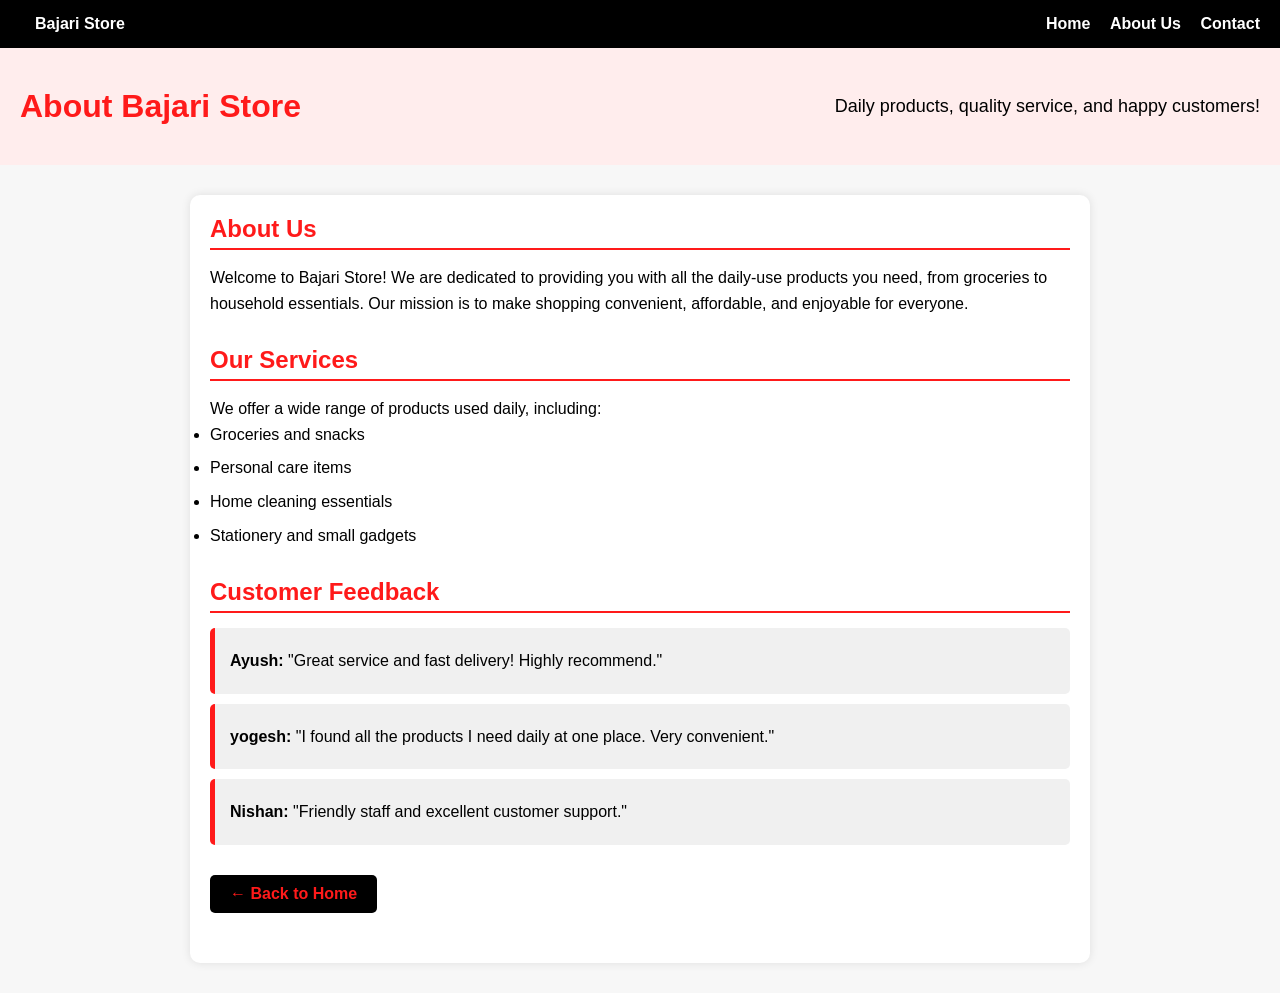
==== Aboutus.html @ 79364ea9 "modified" ====
<!DOCTYPE html>
<html lang="en">
<head>
  <meta charset="UTF-8">
  <meta name="viewport" content="width=device-width, initial-scale=1.0">
  <title>About Us - Bajari Store</title>
  <link rel="stylesheet" href="style.css">
  <style>
    body {
      font-family: Arial, sans-serif;
      background-color: #f7f7f7;
      margin: 0;
      padding: 0;
      color: #333;
    }

    /* Navbar */
    nav {
      background-color: #000; /* Black navbar */
      padding: 15px 20px;
      display: flex;
      justify-content: space-between;
      align-items: center;
    }

    nav a {
      color: white;
      text-decoration: none;
      margin-left: 15px;
      font-weight: bold;
    }

    nav a:hover {
      color: #ff4d4d; /* Red hover */
    }

    header {
      text-align: center;
      padding: 40px 20px;
      background-color: #ffeded; /* Light red background for header */
    }

    header h1 {
      margin: 0;
      font-size: 32px;
      color: #ff1a1a; /* Red title */
    }

    header p {
      font-size: 18px;
      color: #000; /* Black subtitle */
    }

    main {
      max-width: 900px;
      margin: 30px auto;
      padding: 20px;
      background-color: white;
      border-radius: 10px;
      box-shadow: 0px 0px 10px rgba(0,0,0,0.1);
    }

    section {
      margin-bottom: 30px;
    }

    section h2 {
      color: #ff1a1a; /* Red headings */
      border-bottom: 2px solid #ff1a1a;
      padding-bottom: 5px;
      margin-bottom: 15px;
    }

    section p, section ul {
      color: #000; /* Black text */
      line-height: 1.6;
    }

    ul li {
      margin-bottom: 8px;
    }

    .feedback {
      background-color: #f0f0f0;
      padding: 15px;
      margin-bottom: 10px;
      border-left: 5px solid #ff1a1a; /* Red side border for feedback */
      border-radius: 5px;
    }

    .feedback p {
      margin: 5px 0;
    }

    .back-home {
      display: inline-block;
      padding: 10px 20px;
      background-color: #000; /* Black button */
      color: #ff1a1a; /* Red text */
      text-decoration: none;
      border-radius: 5px;
      transition: 0.3s;
      font-weight: bold;
    }

    .back-home:hover {
      background-color: #ff1a1a; /* Red hover */
      color: white;
    }
  </style>
</head>
<body>

<!-- Navbar -->
<nav>
  <div><a href="index.html">Bajari Store</a></div>
  <div>
    <a href="index.html">Home</a>
    <a href="aboutus.html">About Us</a>
    <a href="contact.html">Contact</a>
  </div>
</nav>

<header>
  <h1>About Bajari Store</h1>
  <p>Daily products, quality service, and happy customers!</p>
</header>

<main>
  <!-- About Section -->
  <section>
    <h2>About Us</h2>
    <p>Welcome to Bajari Store! We are dedicated to providing you with all the daily-use products you need, from groceries to household essentials. Our mission is to make shopping convenient, affordable, and enjoyable for everyone.</p>
  </section>

  <!-- Our Services -->
  <section>
    <h2>Our Services</h2>
    <p>We offer a wide range of products used daily, including:</p>
    <ul>
      <li>Groceries and snacks</li>
      <li>Personal care items</li>
      <li>Home cleaning essentials</li>
      <li>Stationery and small gadgets</li>
    </ul>
  </section>

  <!-- Customer Feedback -->
  <section>
    <h2>Customer Feedback</h2>
    <div class="feedback">
      <p><strong>Ayush:</strong> "Great service and fast delivery! Highly recommend."</p>
    </div>
    <div class="feedback">
      <p><strong>yogesh:</strong> "I found all the products I need daily at one place. Very convenient."</p>
    </div>
    <div class="feedback">
      <p><strong>Nishan:</strong> "Friendly staff and excellent customer support."</p>
    </div>
  </section>

  <!-- Back to Home -->
  <section>
    <a href="index.html" class="back-home">← Back to Home</a>
  </section>
</main>

</body>
</html>
---- style.css ----
* {
  margin: 0;
  padding: 0;
  box-sizing: border-box;
  font-family: Arial, sans-serif;
}

body {
  background: #f5f5f5;
}

header {
  display: flex;
  justify-content: space-between;
  align-items: center;
  padding: 15px 40px;
  background: #111;
  color: white;
}

.logo-area {
  display: flex;
  align-items: center;
  gap: 12px;
}

.logo,
.auth-logo {
  width: 55px;
}

nav a {
  color: white;
  text-decoration: none;
  margin-left: 20px;
  font-weight: bold;
}

.hero {
  height: 350px;
  background: url('photos/bg-image.png') center/cover;
  position: relative;
}

.overlay {
  position: absolute;
  inset: 0;
  background: rgba(186, 9, 121, 0);
}

.hero-text {
  position: absolute;
  top: 50%;
  left: 50%;
  transform: translate(-50%, -50%);
  color: rgb(236, 4, 4);
  text-align: center;
  z-index: 2;
}

.products {
  display: grid;
  grid-template-columns: repeat(auto-fit, minmax(230px, 1fr));
  gap: 25px;
  padding: 40px;
}

.product-card {
  background: white;
  border-radius: 18px;
  overflow: hidden;
  box-shadow: 0 6px 18px rgba(0, 0, 0, 0.12);
  transition: 0.3s;
}

.product-card:hover {
  transform: translateY(-8px);
}

.product-card img {
  width: 100%;
  height: 220px;
  object-fit: cover;
}

.product-info {
  padding: 15px;
}

.product-info h3 {
  margin-bottom: 10px;
}

.price {
  color: #1e8e3e;
  font-size: 20px;
  font-weight: bold;
  margin-bottom: 10px;
}

.product-info button,
.auth-container button {
  width: 100%;
  padding: 12px;
  border: none;
  border-radius: 10px;
  background: #111;
  color: white;
  cursor: pointer;
  font-size: 16px;
  text-decoration: none;
}

.product-info button:hover,
.auth-container button:hover {
  background: #333;
}

#alert-box {
  position: fixed;
  top: 20px;
  right: 20px;
  background: #1db954;
  color: white;
  padding: 15px 20px;
  border-radius: 10px;
  display: none;
  z-index: 999;
}

.auth-page {
  background: url('photos/bg-image.png') center/cover;
  min-height: 100vh;
  display: flex;
  justify-content: center;
  align-items: center;
}

.auth-container {
  width: 380px;
  background: rgba(255, 255, 255, 0.9);
  padding: 35px;
  border-radius: 20px;
  text-align: center;
  backdrop-filter: blur(6px);
}

.auth-container input {
  width: 100%;
  padding: 12px;
  margin: 10px 0;
  border: 1px solid #ccc;
  border-radius: 10px;
}

.social-login button {
  margin-top: 10px;
}

.google {
  background: #db4437 !important;
}

.github {
  background: #24292e !important;
}

.facebook {
  background: #1877f2 !important;
}

.khalti {
  background: #5C2D91 !important;
}

.esewa {
  background: #60bb46 !important;
}

.card {
  background: #0d6efd !important;
}

#error {
  color: red;
  margin-top: 10px;
}

/* Cart Container Styles */
.cart-container {
  max-width: 900px;
  margin: 40px auto;
  padding: 20px;
  background: #fff;
  border-radius: 20px;
  box-shadow: 0 10px 30px rgba(0, 0, 0, 0.1);
}

.cart-container h2 {
  margin-bottom: 30px;
  padding-bottom: 15px;
  border-bottom: 2px solid #eee;
  color: #333;
}

/* Cart Items */
.cart-item {
  display: flex;
  align-items: center;
  justify-content: space-between;
  background: #f9f9f9;
  padding: 20px;
  margin-bottom: 20px;
  border-radius: 15px;
  gap: 20px;
  transition: all 0.3s ease;
}

.cart-item:hover {
  background: #fff;
  box-shadow: 0 5px 15px rgba(0, 0, 0, 0.08);
  transform: translateY(-2px);
}

.cart-item img {
  width: 100px;
  height: 100px;
  object-fit: cover;
  border-radius: 10px;
}

.cart-item-details {
  flex: 1;
}

.cart-item-details h3 {
  font-size: 1.2rem;
  margin-bottom: 8px;
  color: #333;
}

.cart-item-price {
  color: #1e8e3e;
  font-size: 1.1rem;
  font-weight: bold;
}

.quantity-controls {
  display: flex;
  align-items: center;
  gap: 15px;
  margin: 10px 0;
}

.quantity-controls button {
  width: 35px;
  height: 35px;
  border: 1px solid #ddd;
  background: white;
  border-radius: 8px;
  cursor: pointer;
  font-size: 18px;
  font-weight: bold;
  transition: all 0.3s ease;
}

.quantity-controls button:hover {
  background: #111;
  color: white;
  border-color: #111;
}

.quantity-controls span {
  font-size: 1.1rem;
  font-weight: bold;
  min-width: 30px;
  text-align: center;
}

.remove-btn {
  background: #ff4444;
  color: white;
  border: none;
  padding: 8px 20px;
  border-radius: 8px;
  cursor: pointer;
  font-size: 14px;
  transition: all 0.3s ease;
  margin-top: 10px;
}

.remove-btn:hover {
  background: #cc0000;
  transform: translateY(-2px);
}

/* Cart Summary */
.cart-summary {
  margin-top: 30px;
  padding-top: 20px;
  border-top: 2px solid #eee;
  text-align: right;
}

.cart-total {
  font-size: 1.8rem;
  font-weight: bold;
  color: #1e8e3e;
  margin: 20px 0;
  padding: 15px;
  background: #f9f9f9;
  border-radius: 10px;
  display: inline-block;
}

.checkout-btn {
  width: 100%;
  max-width: 300px;
  padding: 15px 30px;
  background: #111;
  color: white;
  border: none;
  border-radius: 10px;
  font-size: 1.1rem;
  font-weight: bold;
  cursor: pointer;
  transition: all 0.3s ease;
  margin-top: 20px;
}

.checkout-btn:hover {
  background: #333;
  transform: translateY(-2px);
  box-shadow: 0 5px 15px rgba(0, 0, 0, 0.2);
}

/* Empty Cart State */
.empty-cart {
  text-align: center;
  padding: 60px 20px;
}

.empty-cart-icon {
  font-size: 80px;
  margin-bottom: 20px;
  color: #ccc;
}

.empty-cart-message {
  font-size: 1.5rem;
  color: #666;
  margin-bottom: 30px;
}

.shop-now-btn {
  display: inline-block;
  padding: 12px 30px;
  background: #111;
  color: white;
  text-decoration: none;
  border-radius: 10px;
  font-weight: bold;
  transition: all 0.3s ease;
}

.shop-now-btn:hover {
  background: #333;
  transform: translateY(-2px);
}

/* Footer */
.footer {
  background: #111;
  color: #fff;
  padding: 40px 0 0;
  margin-top: 50px;
}

.footer-container {
  display: grid;
  grid-template-columns: repeat(auto-fit, minmax(200px, 1fr));
  gap: 30px;
  width: 90%;
  margin: auto;
}

.footer-section h2,
.footer-section h3 {
  margin-bottom: 15px;
}

.footer-section p {
  font-size: 14px;
  color: #ccc;
}

.footer-section ul {
  list-style: none;
  padding: 0;
}

.footer-section ul li {
  margin-bottom: 10px;
}

.footer-section ul li a {
  text-decoration: none;
  color: #ccc;
  transition: 0.3s;
}

.footer-section ul li a:hover {
  color: orange;
}

.footer-bottom {
  text-align: center;
  padding: 15px;
  background: #000;
  margin-top: 30px;
  font-size: 14px;
}

/* Responsive Design */
@media (max-width: 768px) {
  .cart-container {
    margin: 20px;
    padding: 15px;
  }

  .cart-item {
    flex-direction: column;
    text-align: center;
    padding: 15px;
  }

  .cart-item img {
    width: 150px;
    height: 150px;
  }

  .quantity-controls {
    justify-content: center;
  }

  .cart-summary {
    text-align: center;
  }

  .cart-total {
    font-size: 1.5rem;
  }

  .checkout-btn {
    max-width: 100%;
  }

  .empty-cart-message {
    font-size: 1.2rem;
  }
}
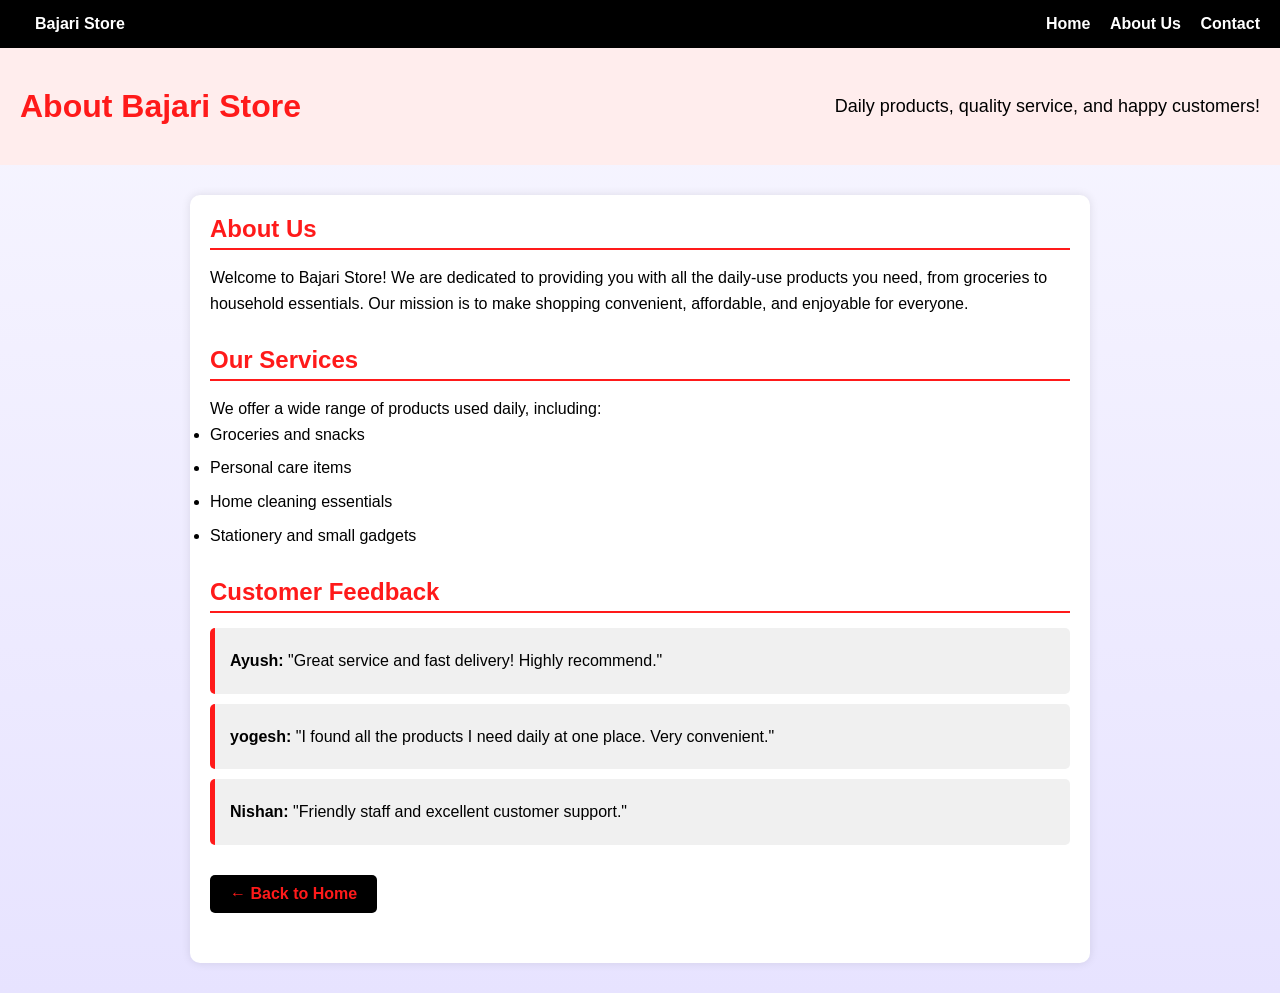
==== commit cef7ab32: "modified" ====
--- a/Aboutus.html
+++ b/Aboutus.html
@@ -4,7 +4,7 @@
   <meta charset="UTF-8">
   <meta name="viewport" content="width=device-width, initial-scale=1.0">
   <title>About Us - Bajari Store</title>
-  <link rel="stylesheet" href="style.css">
+  <link rel="stylesheet" href="assets/css/style.css">
   <style>
     body {
       font-family: Arial, sans-serif;
@@ -161,7 +161,7 @@
 
   <!-- Back to Home -->
   <section>
-    <a href="index.html" class="back-home">← Back to Home</a>
+    <a href="index.php" class="back-home">← Back to Home</a>
   </section>
 </main>
 
--- a/assets/css/style.css
+++ b/assets/css/style.css
@@ -0,0 +1,653 @@
+* {
+  margin: 0;
+  padding: 0;
+  box-sizing: border-box;
+  font-family: 'Inter', sans-serif;
+}
+
+body {
+  background: linear-gradient(180deg, #f8f7ff 0%, #e7e3ff 100%);
+  color: #1f2937;
+}
+
+#search {
+  padding: 10px 14px;
+  border-radius: 999px;
+  border: none;
+  outline: none;
+  width: 220px;
+  background: rgba(255,255,255,0.95);
+  box-shadow: 0 10px 30px rgba(15, 23, 42, 0.08);
+}
+
+header {
+  display: flex;
+  justify-content: space-between;
+  align-items: center;
+  padding: 20px 40px;
+  background: rgba(17, 24, 39, 0.95);
+  color: white;
+  position: sticky;
+  top: 0;
+  z-index: 10;
+  backdrop-filter: blur(10px);
+}
+
+.logo-area {
+  display: flex;
+  align-items: center;
+  gap: 12px;
+}
+
+nav {
+  display: flex;
+  align-items: center;
+  gap: 18px;
+}
+
+.user-profile {
+  display: flex;
+  align-items: center;
+  gap: 10px;
+  background: rgba(255,255,255,0.08);
+  padding: 8px 14px;
+  border-radius: 999px;
+}
+
+.user-avatar {
+  display: inline-flex;
+  justify-content: center;
+  align-items: center;
+  width: 42px;
+  height: 42px;
+  border-radius: 50%;
+  background: linear-gradient(135deg, #7c3aed, #ec4899);
+  color: white;
+  font-weight: 700;
+  font-size: 1rem;
+  text-transform: uppercase;
+  box-shadow: 0 8px 20px rgba(0,0,0,0.2);
+}
+
+.user-greeting {
+  font-size: 0.95rem;
+  font-weight: 600;
+  color: #f3f4f6;
+}
+
+.hero-welcome {
+  display: inline-block;
+  margin-bottom: 14px;
+  padding: 10px 20px;
+  border-radius: 999px;
+  background: rgba(255,255,255,0.12);
+  color: #fff;
+  font-size: 0.98rem;
+  letter-spacing: 0.02em;
+}
+
+.logo,
+.auth-logo {
+  width: 55px;
+}
+
+nav a {
+  color: white;
+  text-decoration: none;
+  font-weight: 600;
+  transition: color 0.25s ease;
+}
+
+nav a:hover {
+  color: #a78bfa;
+}
+
+.cart-btn {
+  padding: 10px 18px;
+  border-radius: 999px;
+  background: rgba(255,255,255,0.12);
+  border: 1px solid rgba(255,255,255,0.18);
+}
+
+.cart-btn:hover {
+  background: rgba(255,255,255,0.18);
+}
+
+.hero {
+  min-height: 520px;
+  background: linear-gradient(180deg, rgba(15,23,42,0.92), rgba(15,23,42,0.66)), url('assets/images/photos/bg-image.png') center/cover no-repeat;
+  position: relative;
+  display: flex;
+  align-items: center;
+  justify-content: center;
+}
+
+.overlay {
+  position: absolute;
+  inset: 0;
+  background: rgba(15, 23, 42, 0.35);
+}
+
+.hero-text {
+  position: relative;
+  color: #ffffff;
+  text-align: center;
+  z-index: 2;
+}
+
+.typing-wrap {
+  font-size: clamp(2.5rem, 4vw, 4rem);
+  font-weight: 800;
+  letter-spacing: -0.03em;
+  line-height: 1.05;
+  max-width: 900px;
+  margin: 0 auto 20px;
+  color: #fff;
+}
+
+.cursor {
+  display: inline-block;
+  color: #a78bfa;
+  animation: blink 0.75s step-end infinite;
+}
+
+.hero-subtitle {
+  color: rgba(255,255,255,0.85);
+  font-size: 1.1rem;
+  margin-top: 8px;
+}
+
+@keyframes blink {
+  0%, 100% { opacity: 0; }
+  50% { opacity: 1; }
+}
+
+.products {
+  display: grid;
+  grid-template-columns: repeat(auto-fit, minmax(230px, 1fr));
+  gap: 25px;
+  padding: 40px;
+}
+
+
+ .product-card {
+  background: white;
+  border-radius: 15px;
+  overflow: hidden;
+  box-shadow: 0 4px 12px rgba(0,0,0,0.08);
+  transition: 0.3s;
+}
+
+.product-card:hover {
+  transform: translateY(-5px);
+}
+
+
+.product-card img {
+  width: 100%;
+  height: 200px;
+  object-fit: contain; /* IMPORTANT FIX */
+  background: #f9f9f9;
+  padding: 10px;
+}
+
+.product-info {
+  padding: 15px;
+}
+
+.product-info h3 {
+  margin-bottom: 10px;
+}
+
+.price {
+  color: #1e8e3e;
+  font-size: 20px;
+  font-weight: bold;
+  margin-bottom: 10px;
+}
+
+.stock-label {
+  margin-bottom: 12px;
+  font-size: 0.95rem;
+  color: #475569;
+}
+
+.product-info button:disabled {
+  background: #999;
+  cursor: not-allowed;
+}
+
+.product-info button,
+.auth-container button {
+  width: 100%;
+  padding: 12px;
+  border: none;
+  border-radius: 10px;
+  background: #111;
+  color: white;
+  cursor: pointer;
+  font-size: 16px;
+  text-decoration: none;
+}
+
+.product-info button:hover,
+.auth-container button:hover {
+  background: #333;
+}
+
+#alert-box {
+  position: fixed;
+  top: 20px;
+  right: -300px; /* start hidden off-screen */
+  background: #111; /* dark background */
+  color: #fff;      /* white text */
+  padding: 15px 25px;
+  border-radius: 10px;
+  font-weight: bold;
+  box-shadow: 0 4px 15px rgba(0,0,0,0.2);
+  z-index: 9999;
+  transition: right 0.5s ease, opacity 0.5s ease;
+  opacity: 0;
+}
+
+#alert-box.show {
+  right: 20px;   /* slide in */
+  opacity: 1;
+}
+.auth-page {
+  background: linear-gradient(rgba(0,0,0,0.25), rgba(0,0,0,0.25)), url('assets/images/photos/bg-image.png') center/cover fixed no-repeat;
+  min-height: 100vh;
+  display: flex;
+  justify-content: center;
+  align-items: center;
+}
+
+.auth-container {
+  width: 380px;
+  background: rgba(255, 255, 255, 0.92);
+  padding: 35px;
+  border-radius: 24px;
+  text-align: center;
+  backdrop-filter: blur(10px);
+  box-shadow: 0 20px 80px rgba(0, 0, 0, 0.12);
+  transform: translateY(0);
+  animation: fadeInUp 0.8s ease both;
+}
+
+.auth-logo {
+  width: 70px;
+  margin-bottom: 18px;
+  animation: popIn 0.7s ease both;
+}
+
+.auth-container input {
+  width: 100%;
+  padding: 14px;
+  margin: 10px 0;
+  border: 1px solid #d1d5db;
+  border-radius: 12px;
+  transition: border-color 0.3s ease, box-shadow 0.3s ease, transform 0.3s ease;
+}
+
+.auth-container input:focus {
+  border-color: #7c3aed;
+  box-shadow: 0 0 12px rgba(124, 58, 237, 0.18);
+  outline: none;
+  transform: translateY(-1px);
+}
+
+.auth-container button {
+  width: 100%;
+  padding: 14px;
+  border: none;
+  border-radius: 12px;
+  background: #111;
+  color: white;
+  cursor: pointer;
+  font-size: 16px;
+  text-decoration: none;
+  transition: transform 0.25s ease, background 0.25s ease, box-shadow 0.25s ease;
+}
+
+.auth-container button:hover {
+  background: #333;
+  transform: translateY(-2px);
+  box-shadow: 0 12px 30px rgba(0, 0, 0, 0.12);
+}
+
+.form-error,
+#error {
+  color: #c53030;
+  margin-top: 10px;
+  display: none;
+  font-size: 0.98rem;
+}
+
+.input-error {
+  border-color: #c53030 !important;
+  box-shadow: 0 0 10px rgba(197, 48, 48, 0.18);
+}
+
+@keyframes fadeInUp {
+  from {
+    opacity: 0;
+    transform: translateY(30px);
+  }
+  to {
+    opacity: 1;
+    transform: translateY(0);
+  }
+}
+
+@keyframes popIn {
+  from {
+    opacity: 0;
+    transform: scale(0.85);
+  }
+  to {
+    opacity: 1;
+    transform: scale(1);
+  }
+}
+
+.social-login button {
+  margin-top: 10px;
+}
+
+.google {
+  background: #db4437 !important;
+}
+
+.github {
+  background: #24292e !important;
+}
+
+.facebook {
+  background: #1877f2 !important;
+}
+
+.khalti {
+  background: #5C2D91 !important;
+}
+
+.esewa {
+  background: #60bb46 !important;
+}
+
+.card {
+  background: #0d6efd !important;
+}
+
+/* Cart Container Styles */
+.cart-container {
+  max-width: 900px;
+  margin: 40px auto;
+  padding: 20px;
+  background: #fff;
+  border-radius: 20px;
+  box-shadow: 0 10px 30px rgba(0, 0, 0, 0.1);
+}
+
+.cart-container h2 {
+  margin-bottom: 30px;
+  padding-bottom: 15px;
+  border-bottom: 2px solid #eee;
+  color: #333;
+}
+
+/* Cart Items */
+.cart-item {
+  display: flex;
+  align-items: center;
+  justify-content: space-between;
+  background: #f9f9f9;
+  padding: 20px;
+  margin-bottom: 20px;
+  border-radius: 15px;
+  gap: 20px;
+  transition: all 0.3s ease;
+}
+
+.cart-item:hover {
+  background: #fff;
+  box-shadow: 0 5px 15px rgba(0, 0, 0, 0.08);
+  transform: translateY(-2px);
+}
+
+.cart-item img {
+  width: 100px;
+  height: 100px;
+  object-fit: cover;
+  border-radius: 10px;
+}
+
+.cart-item-details {
+  flex: 1;
+}
+
+.cart-item-details h3 {
+  font-size: 1.2rem;
+  margin-bottom: 8px;
+  color: #333;
+}
+
+.cart-item-price {
+  color: #1e8e3e;
+  font-size: 1.1rem;
+  font-weight: bold;
+}
+
+.quantity-controls {
+  display: flex;
+  align-items: center;
+  gap: 15px;
+  margin: 10px 0;
+}
+
+.quantity-controls button {
+  width: 35px;
+  height: 35px;
+  border: 1px solid #ddd;
+  background: white;
+  border-radius: 8px;
+  cursor: pointer;
+  font-size: 18px;
+  font-weight: bold;
+  transition: all 0.3s ease;
+}
+
+.quantity-controls button:hover {
+  background: #111;
+  color: white;
+  border-color: #111;
+}
+
+.quantity-controls span {
+  font-size: 1.1rem;
+  font-weight: bold;
+  min-width: 30px;
+  text-align: center;
+}
+
+.remove-btn {
+  background: #ff4444;
+  color: white;
+  border: none;
+  padding: 8px 20px;
+  border-radius: 8px;
+  cursor: pointer;
+  font-size: 14px;
+  transition: all 0.3s ease;
+  margin-top: 10px;
+}
+
+.remove-btn:hover {
+  background: #cc0000;
+  transform: translateY(-2px);
+}
+
+/* Cart Summary */
+.cart-summary {
+  margin-top: 30px;
+  padding-top: 20px;
+  border-top: 2px solid #eee;
+  text-align: right;
+}
+
+.cart-total {
+  font-size: 1.8rem;
+  font-weight: bold;
+  color: #a4afa7;
+  margin: 20px 0;
+  padding: 15px;
+  background: #f9f9f9;
+  border-radius: 10px;
+  display: inline-block;
+}
+
+.checkout-btn {
+  width: 100%;
+  max-width: 300px;
+  padding: 15px 30px;
+  background: #111;
+  color: white;
+  border: none;
+  border-radius: 10px;
+  font-size: 1.1rem;
+  font-weight: bold;
+  cursor: pointer;
+  transition: all 0.3s ease;
+  margin-top: 20px;
+}
+
+.checkout-btn:hover {
+  background: #333;
+  transform: translateY(-2px);
+  box-shadow: 0 5px 15px rgba(0, 0, 0, 0.2);
+}
+
+/* Empty Cart State */
+.empty-cart {
+  text-align: center;
+  padding: 60px 20px;
+}
+
+.empty-cart-icon {
+  font-size: 80px;
+  margin-bottom: 20px;
+  color: #ccc;
+}
+
+.empty-cart-message {
+  font-size: 1.5rem;
+  color: #666;
+  margin-bottom: 30px;
+}
+
+.shop-now-btn {
+  display: inline-block;
+  padding: 12px 30px;
+  background: #111;
+  color: white;
+  text-decoration: none;
+  border-radius: 10px;
+  font-weight: bold;
+  transition: all 0.3s ease;
+}
+
+.shop-now-btn:hover {
+  background: #333;
+  transform: translateY(-2px);
+}
+
+/* Footer */
+.footer {
+  background: #111;
+  color: #fff;
+  padding: 40px 0 0;
+  margin-top: 50px;
+}
+
+.footer-container {
+  display: grid;
+  grid-template-columns: repeat(auto-fit, minmax(200px, 1fr));
+  gap: 30px;
+  width: 90%;
+  margin: auto;
+}
+
+.footer-section h2,
+.footer-section h3 {
+  margin-bottom: 15px;
+}
+
+.footer-section p {
+  font-size: 14px;
+  color: #ccc;
+}
+
+.footer-section ul {
+  list-style: none;
+  padding: 0;
+}
+
+.footer-section ul li {
+  margin-bottom: 10px;
+}
+
+.footer-section ul li a {
+  text-decoration: none;
+  color: #ccc;
+  transition: 0.3s;
+}
+
+.footer-section ul li a:hover {
+  color: orange;
+}
+
+.footer-bottom {
+  text-align: center;
+  padding: 15px;
+  background: #000;
+  margin-top: 30px;
+  font-size: 14px;
+}
+
+/* Responsive Design */
+@media (max-width: 768px) {
+  .cart-container {
+    margin: 20px;
+    padding: 15px;
+  }
+
+  .cart-item {
+    flex-direction: column;
+    text-align: center;
+    padding: 15px;
+  }
+
+  .cart-item img {
+    width: 150px;
+    height: 150px;
+  }
+
+  .quantity-controls {
+    justify-content: center;
+  }
+
+  .cart-summary {
+    text-align: center;
+  }
+
+  .cart-total {
+    font-size: 1.5rem;
+  }
+
+  .checkout-btn {
+    max-width: 100%;
+  }
+
+  .empty-cart-message {
+    font-size: 1.2rem;
+  }
+}
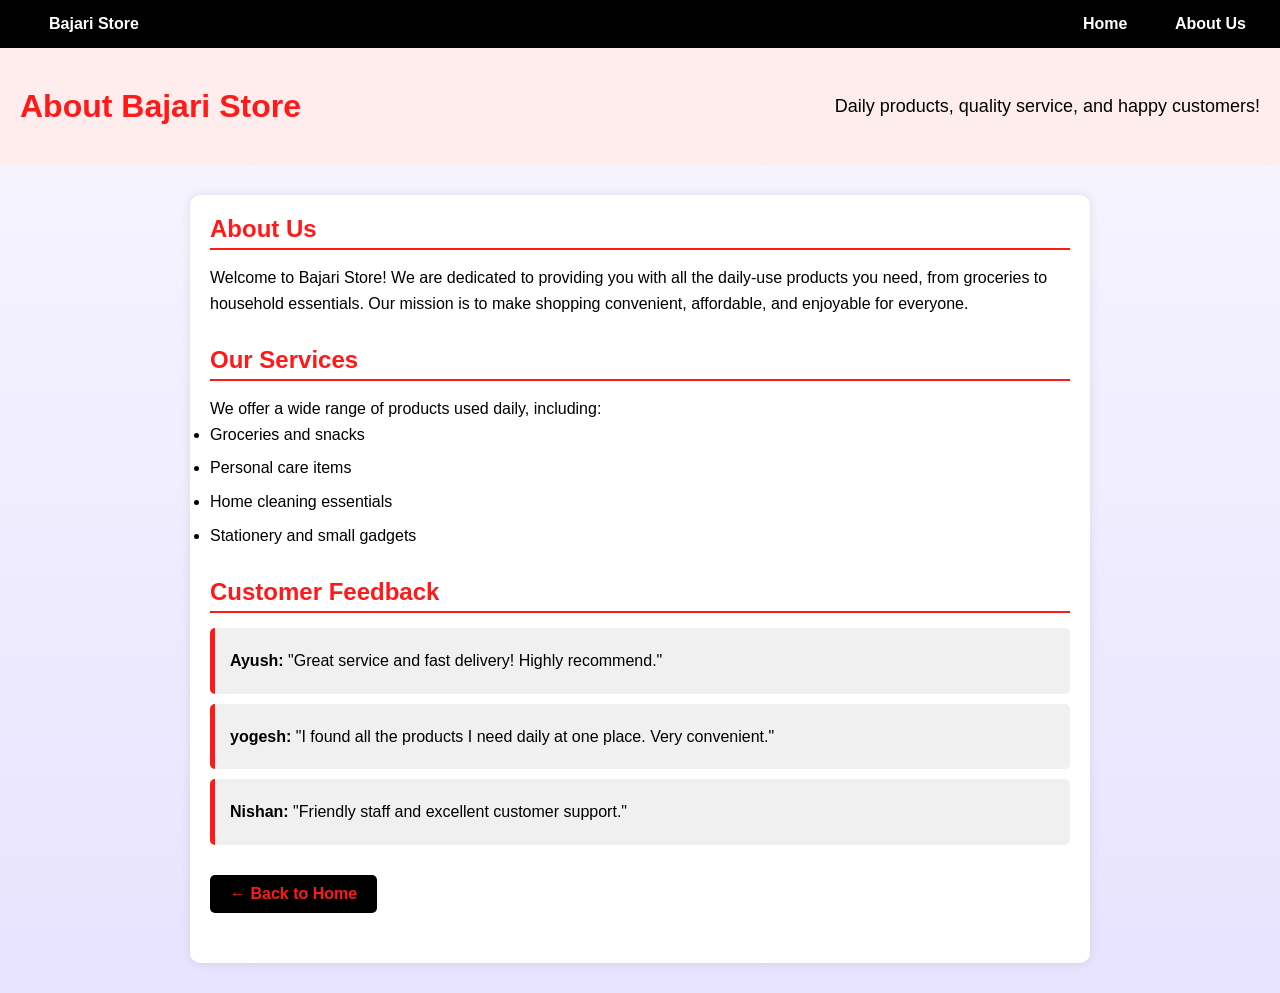
==== commit e2f45bc8: "add" ====
--- a/Aboutus.html
+++ b/Aboutus.html
@@ -113,11 +113,10 @@
 
 <!-- Navbar -->
 <nav>
-  <div><a href="index.html">Bajari Store</a></div>
+  <div><a href="index.php">Bajari Store</a></div>
   <div>
-    <a href="index.html">Home</a>
-    <a href="aboutus.html">About Us</a>
-    <a href="contact.html">Contact</a>
+    <a href="index.php">Home</a>
+    <a href="Aboutus.html">About Us</a>
   </div>
 </nav>
 
--- a/assets/css/style.css
+++ b/assets/css/style.css
@@ -8,6 +8,14 @@
 body {
   background: linear-gradient(180deg, #f8f7ff 0%, #e7e3ff 100%);
   color: #1f2937;
+}
+
+html {
+  scroll-behavior: smooth;
+}
+
+#product-container {
+  scroll-margin-top: 120px;
 }
 
 #search {
@@ -30,6 +38,7 @@
   position: sticky;
   top: 0;
   z-index: 10;
+  -webkit-backdrop-filter: blur(10px);
   backdrop-filter: blur(10px);
 }
 
@@ -43,6 +52,21 @@
   display: flex;
   align-items: center;
   gap: 18px;
+  flex-wrap: wrap;
+}
+
+nav a {
+  color: white;
+  text-decoration: none;
+  font-weight: 600;
+  transition: color 0.25s ease;
+  padding: 10px 14px;
+  border-radius: 999px;
+}
+
+nav a:hover {
+  color: #a78bfa;
+  background: rgba(255,255,255,0.08);
 }
 
 .user-profile {
@@ -91,17 +115,6 @@
   width: 55px;
 }
 
-nav a {
-  color: white;
-  text-decoration: none;
-  font-weight: 600;
-  transition: color 0.25s ease;
-}
-
-nav a:hover {
-  color: #a78bfa;
-}
-
 .cart-btn {
   padding: 10px 18px;
   border-radius: 999px;
@@ -152,9 +165,100 @@
 }
 
 .hero-subtitle {
-  color: rgba(255,255,255,0.85);
-  font-size: 1.1rem;
-  margin-top: 8px;
+  color: rgba(255,255,255,0.95);
+  font-size: 1.05rem;
+  margin-top: 10px;
+}
+
+.cta-btn {
+  display: inline-flex;
+  align-items: center;
+  justify-content: center;
+  margin-top: 28px;
+  padding: 14px 30px;
+  border-radius: 999px;
+  background: linear-gradient(135deg, #a78bfa, #fb7185);
+  color: #fff;
+  text-decoration: none;
+  font-weight: 700;
+  box-shadow: 0 18px 45px rgba(167, 139, 250, 0.25);
+  transition: transform 0.25s ease, box-shadow 0.25s ease, opacity 0.25s ease;
+}
+
+.cta-btn:hover {
+  transform: translateY(-3px);
+  box-shadow: 0 22px 50px rgba(167, 139, 250, 0.3);
+  opacity: 0.98;
+}
+
+.feature-grid {
+  display: grid;
+  grid-template-columns: repeat(auto-fit, minmax(220px, 1fr));
+  gap: 20px;
+  margin-top: 40px;
+}
+
+.feature-card {
+  background: #ffffff;
+  border: 1px solid rgba(148, 163, 184, 0.16);
+  border-radius: 24px;
+  padding: 25px;
+  text-align: left;
+  box-shadow: 0 18px 45px rgba(15,23,42,0.08);
+}
+
+.feature-card h3 {
+  margin-bottom: 12px;
+  font-size: 1.15rem;
+  color: #111827;
+}
+
+.feature-card p {
+  color: #475569;
+  line-height: 1.6;
+}
+
+.features {
+  padding: 50px 40px 20px;
+}
+
+.section-header {
+  text-align: center;
+  max-width: 760px;
+  margin: 0 auto 26px;
+}
+
+.products {
+  padding-top: 40px;
+}
+
+.products-header {
+  max-width: 1200px;
+  margin: 0 auto 30px;
+  text-align: center;
+}
+
+.products-header h2 {
+  font-size: 2rem;
+  margin-bottom: 10px;
+  color: #111827;
+}
+
+.products-header p {
+  color: #475569;
+  font-size: 1rem;
+}
+
+.section-header h2 {
+  font-size: clamp(2rem, 3vw, 2.8rem);
+  color: #111827;
+  margin-bottom: 10px;
+}
+
+.section-header p {
+  color: #4b5563;
+  font-size: 1rem;
+  line-height: 1.8;
 }
 
 @keyframes blink {
@@ -162,15 +266,14 @@
   50% { opacity: 1; }
 }
 
-.products {
+.product-grid {
   display: grid;
   grid-template-columns: repeat(auto-fit, minmax(230px, 1fr));
   gap: 25px;
-  padding: 40px;
-}
-
-
- .product-card {
+  padding: 0 40px 40px;
+}
+
+.product-card {
   background: white;
   border-radius: 15px;
   overflow: hidden;
@@ -233,6 +336,18 @@
 .product-info button:hover,
 .auth-container button:hover {
   background: #333;
+}
+
+.product-message {
+  grid-column: 1 / -1;
+  background: #f8fafc;
+  border: 1px solid #d1d5db;
+  color: #334155;
+  border-radius: 16px;
+  text-align: center;
+  padding: 24px;
+  font-size: 1rem;
+  margin: 0 auto;
 }
 
 #alert-box {
@@ -268,10 +383,43 @@
   padding: 35px;
   border-radius: 24px;
   text-align: center;
+  -webkit-backdrop-filter: blur(10px);
   backdrop-filter: blur(10px);
   box-shadow: 0 20px 80px rgba(0, 0, 0, 0.12);
   transform: translateY(0);
   animation: fadeInUp 0.8s ease both;
+}
+
+.checkout-box {
+  max-width: 480px;
+}
+
+.pay-btn {
+  width: 100%;
+  margin-top: 14px;
+  padding: 14px 0;
+  border-radius: 12px;
+  border: none;
+  color: white;
+  font-weight: 700;
+  cursor: pointer;
+  box-shadow: 0 12px 30px rgba(0,0,0,0.12);
+  transition: transform 0.25s ease, filter 0.25s ease;
+}
+
+.pay-btn:hover {
+  transform: translateY(-2px);
+  filter: brightness(1.05);
+}
+
+.pay-btn.khalti { background: #5C2D91; }
+.pay-btn.esewa { background: #60bb46; }
+.pay-btn.card { background: #111; }
+
+.checkout-total {
+  font-size: 1.2rem;
+  margin: 14px 0 0;
+  color: #333;
 }
 
 .auth-logo {
@@ -643,6 +791,50 @@
     font-size: 1.5rem;
   }
 
+  header {
+    padding: 18px 20px;
+    flex-direction: column;
+    align-items: stretch;
+    gap: 18px;
+  }
+
+  .logo-area h1 {
+    font-size: 1.1rem;
+  }
+
+  nav {
+    gap: 12px;
+  }
+
+  #search {
+    width: 100%;
+  }
+
+  .product-card {
+    border-radius: 18px;
+  }
+
+  .hero {
+    min-height: 520px;
+    padding: 40px 20px;
+  }
+
+  .typing-wrap {
+    font-size: 2.2rem;
+  }
+
+  .feature-grid {
+    gap: 16px;
+  }
+
+  .feature-card {
+    padding: 20px;
+  }
+
+  .cta-btn {
+    width: 100%;
+  }
+
   .checkout-btn {
     max-width: 100%;
   }
@@ -650,4 +842,5 @@
   .empty-cart-message {
     font-size: 1.2rem;
   }
+}
 }
